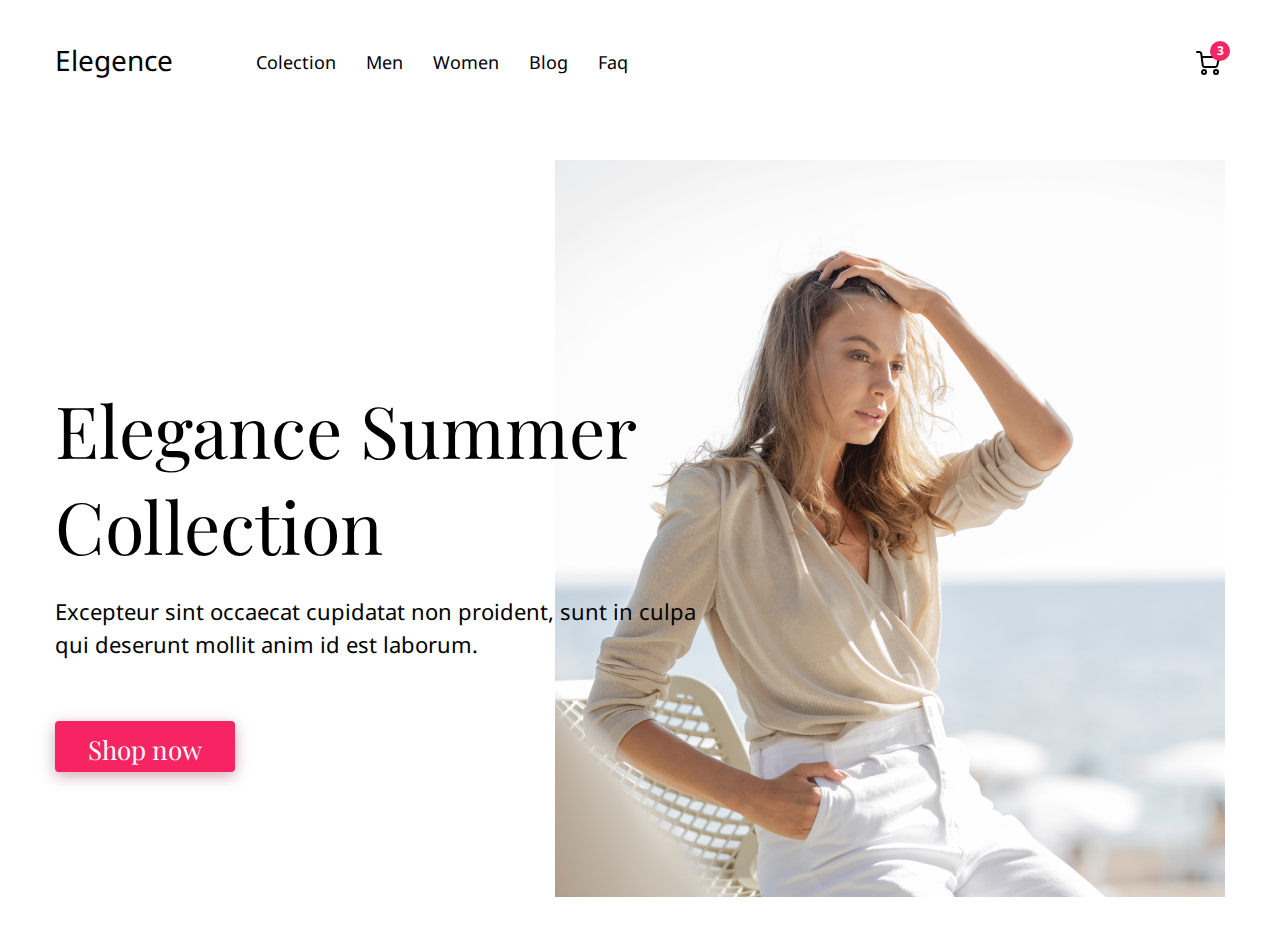
==== index.html @ a17785d1 "first commit" ====
<!DOCTYPE html>
<html lang = "en">
    <head>
        <meta charset="UTF-8">
        <meta name="viewport" content="widht=device-width, initial-scale=1.0">
        <title>Clothes Shop </title>
        <link rel="stylesheet" href="./css/main.css">
        <link rel="preconnect" href="https://fonts.googleapis.com"><link rel="preconnect" href="https://fonts.gstatic.com" crossorigin><link href="https://fonts.googleapis.com/css2?family=Noto+Sans:wght@400;700&family=Playfair+Display&display=swap" rel="stylesheet">
    </head>    
    
    <body>
        <nav class="nav">
            <div class="container">
                <div class="nav__row">
                    <a href="#" class="nav__logo">
                        Elegence
                    </a>
                     
                    <ul class="nav__list">
                        <li class="nav__item">
                            <a href="#" class="nav__link">
                                Colection
                            </a>
                        </li>

                        <li class="nav__item">
                            <a href="#" class="nav__link">
                                Men
                            </a>
                        </li>
                        
                        <li class="nav__item">
                            <a href="#" class="nav__link">
                                Women
                            </a>
                        </li>
                        
                        <li class="nav__item">
                            <a href="#" class="nav__link">
                                Blog
                            </a>
                        </li>
                        
                        <li class="nav__item">
                            <a href="#" class="nav__link">
                                Faq
                            </a>
                        </li>
                    </ul>

                    <div class="nav__cart">
                        <a href="#" class="nav__cart-link">
                            <span class="nav__cart-number">
                                3
                            </span>
                            <img src="./img/icons/shopping-cart.svg" alt="Cart">
                        </a>
                        </div>
                    </div>
            </div>
        </nav>
        
        <header class="header">
            <div class="container">
                <div class="header__row">
                    <div class="header__content">
                        <h1 class="header__title">
                                Elegance Summer Collection
                        </h1>
                        <div class="header__text">
                            <p>
                                Excepteur sint occaecat cupidatat non proident, sunt in culpa qui deserunt mollit anim id est laborum. 
                           </p>
                        </div>
                    
                        <div class="header_btn">
                            <a href="#" class="button">Shop now</a>
                        </div>
                    </div>

                    <div class="header__photo">
                        <img src="./img/header/ImgForH1.jpg" alt="Header photo">
                    </div>
                </div>
            </div>
            
        </header>
    </body>

</html>
---- css/main.css ----
*, *::before, *::after{
    box-sizing: border-box;
}
 /*
font-family: 'Noto Sans', sans-serif;
font-family: 'Playfair Display', serif
*/
body{
    margin: 0;
    font-family: 'Noto Sans', sans-serif;
}
.container {
    width: 1170px;
    margin: 0 auto;
}
/*Nav*/
.nav {
    padding: 40px 0;
}

.nav__row {
    align-items: center;
    display: flex;
    justify-content: flex-start;

}
.nav__logo, a.nav__logo{
    text-decoration: none;
    font-family: 'Noto Sans', sans-serif;
    font-style: normal;
    font-weight: 400;
    font-size: 28px;
    line-height: 38px;
    margin-right: 83px;
    color: #000000;
}
a.nav__logo:hover{
    color: #F72464;
}
.nav__list {
    margin: 0;
    padding: 0;
    list-style-type: none;
    display: flex;
   
    width: 260px;
    height: 40px;
   /* background-color: aquamarine;*/
}
.nav__item {
    margin-right: 30px;
    margin-top: 10px;
    font-size: 18px;
}
.nav__item:last-child{
    margin-right: 0;
}
.nav__link {
    text-decoration: none;
    color: #000000;
}
.nav__link:hover{
    color: #F72464;
}
.nav__cart {
    margin-left: auto;
}
.nav__cart-link{
    position: relative;
    display: inline-block;
    top: 5px;
    padding: 5px;
}
.nav__cart-number{
    position: absolute;
    top: -5px;
    right: -5px;
    width: 20px;
    height: 20px;
    border-radius: 50%;
    color: #fff;
    font-weight: bold;
    font-size: 12px;
    text-align: center;
    line-height: 20px;
    background: #F72464;
}

/*Header*/

.header {
    padding: 40px 0;
}
.header__row {
    position: relative;
    display: flex;
    justify-content: flex-end;
}
.header__content {
    
    position: absolute;
    width: 670px;
    left: 0;
    top: 50%;
    transform: translateY(-50%);
  /*  transform: translateX(53%);*/
    width: 670px;
    height: 300px;
}
.header__title {
    margin: 0;
    font-family: 'Playfair Display', serif;
    font-weight: normal;
    font-size: 72px;
    line-height: 96px;
    margin-bottom: 20px;
}
.header__text {
    margin-bottom: 60px;
    font-size: 22px;
    line-height: 1.5;
}
.header_btn {
}
.button {
    display: inline-block;
    padding: 11px 33px 14px;
    height: 51px;
    background: #F72464;
    box-shadow: 0px 4px 15px rgba(123, 12, 46, 0.35);
    border-radius: 4px;

    font-family: 'Playfair Display', serif; 
    font-style: normal;
    font-weight: normal;
    font-size: 26px;
    display: inline-block;
    text-align: center;
    text-decoration: none;
    color: #FFFFFF;    

    transition: box-shadow 0.2s ease-in, background-color 0.2s ease-in;
}
.button:hover{
    box-shadow: 0px 4px 30px rgba(123, 12, 46, 0.35);
}
.header__photo {
}
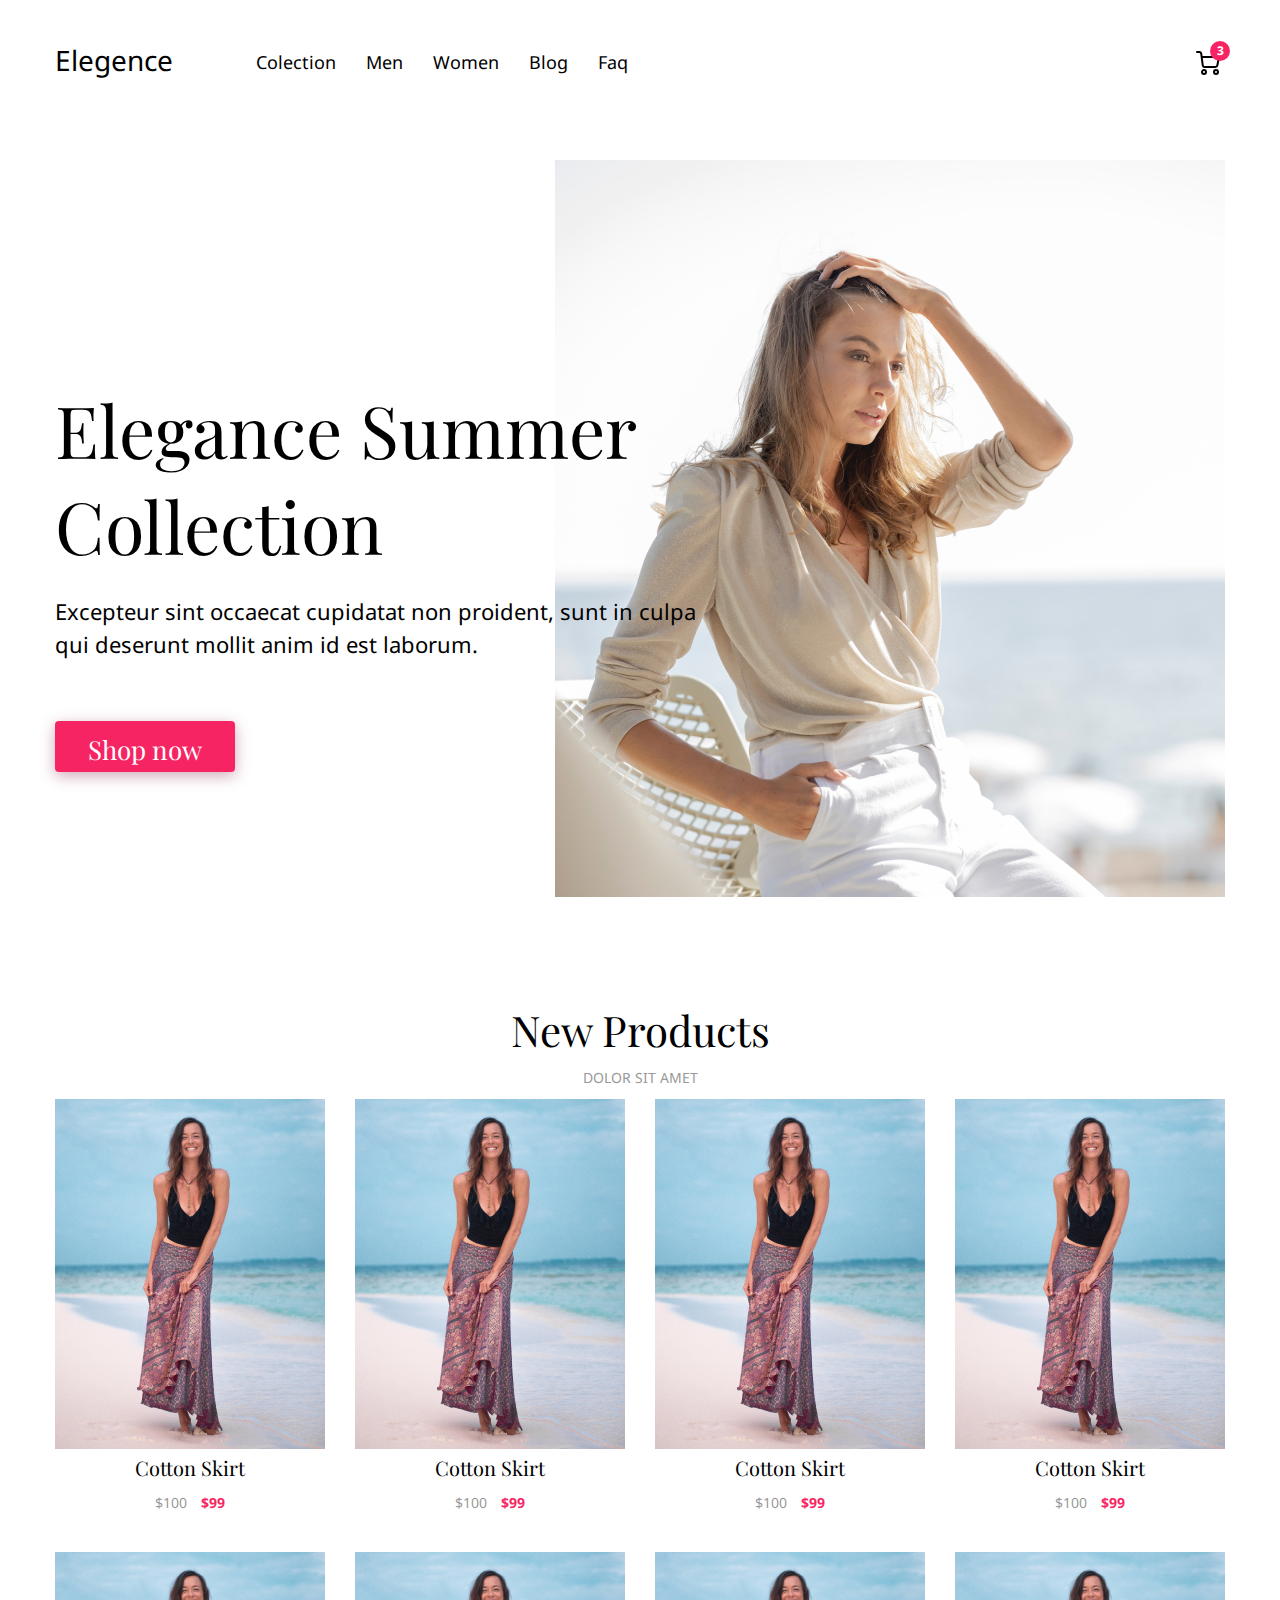
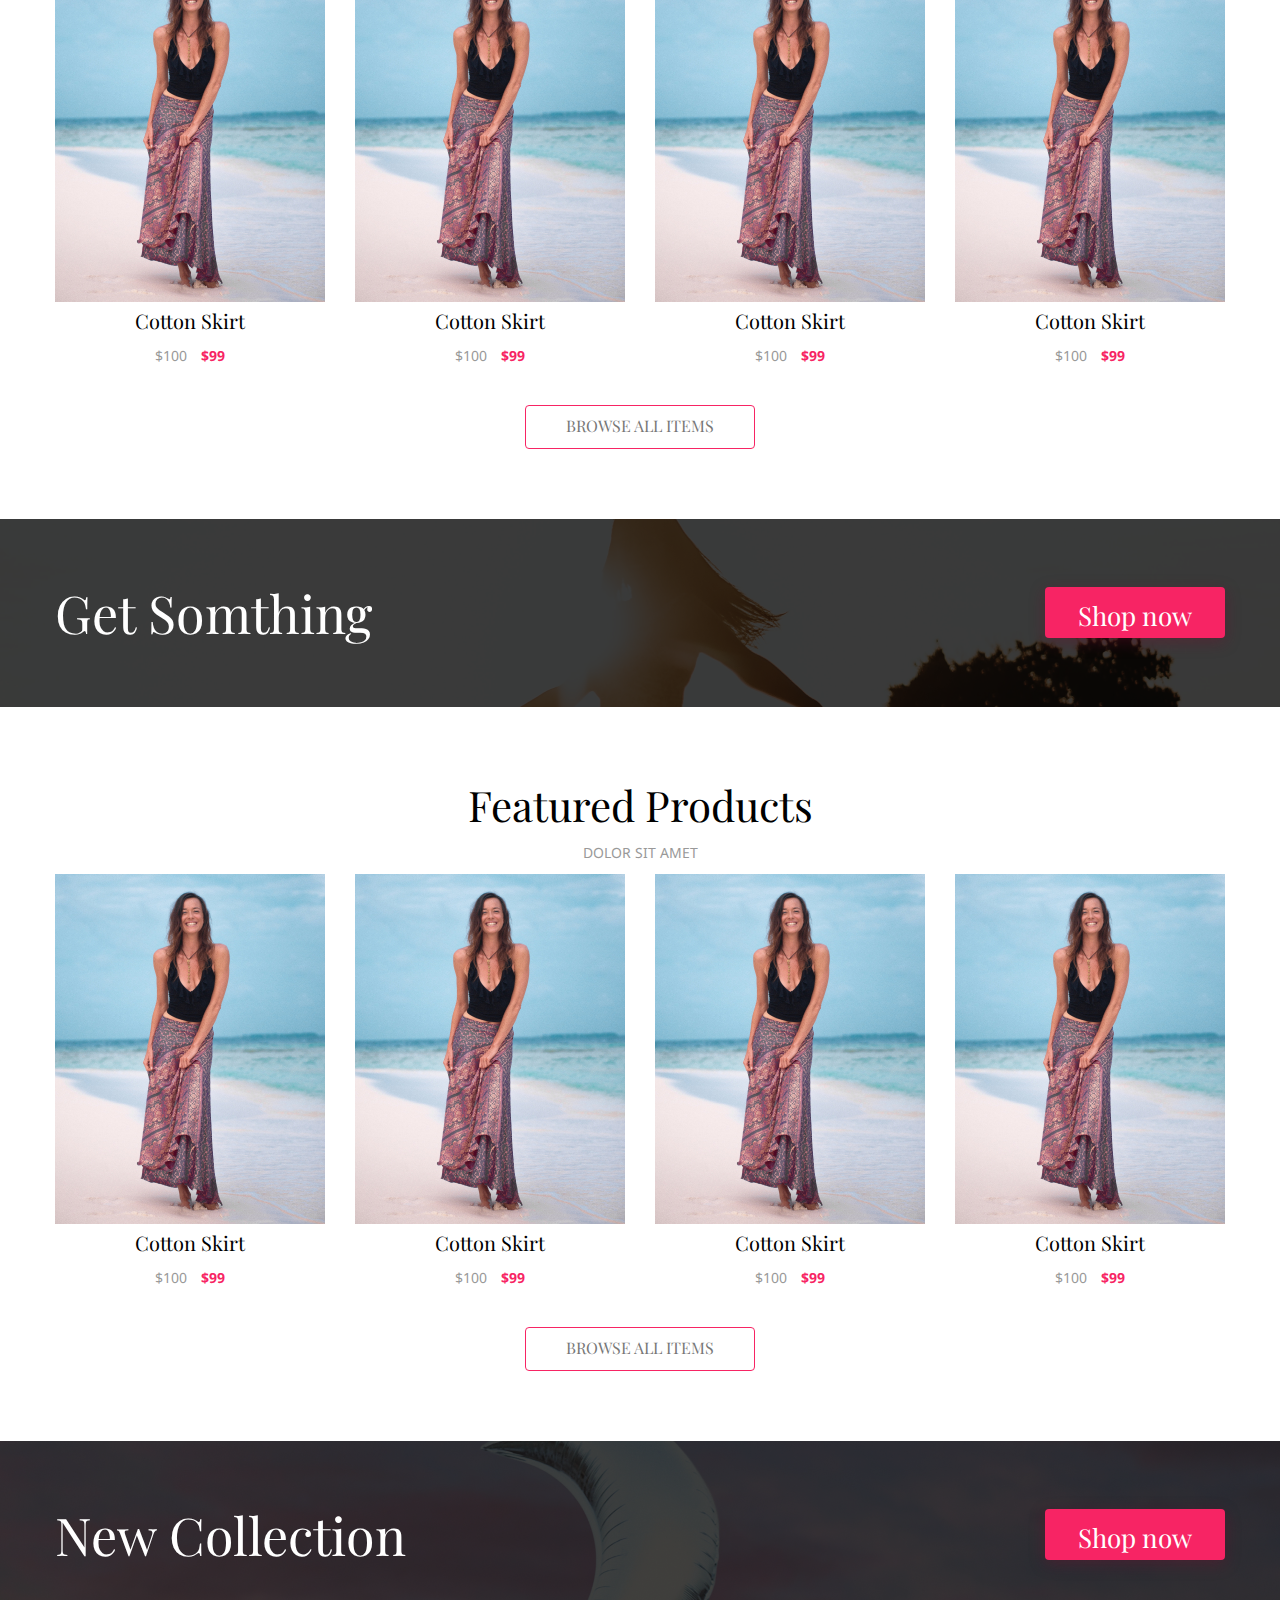
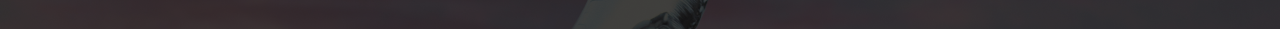
==== commit 3f47aaa5: "Master" ====
--- a/index.html
+++ b/index.html
@@ -4,7 +4,8 @@
         <meta charset="UTF-8">
         <meta name="viewport" content="widht=device-width, initial-scale=1.0">
         <title>Clothes Shop </title>
-        <link rel="stylesheet" href="./css/main.css">
+        <link rel   =   "stylesheet"    href =   "./css/main.css">
+        <link rel   =   "script"    href   =  "./experiment.go">
         <link rel="preconnect" href="https://fonts.googleapis.com"><link rel="preconnect" href="https://fonts.gstatic.com" crossorigin><link href="https://fonts.googleapis.com/css2?family=Noto+Sans:wght@400;700&family=Playfair+Display&display=swap" rel="stylesheet">
     </head>    
     
@@ -85,6 +86,205 @@
             </div>
             
         </header>
+        <main>
+            <section class="section-new">
+                <div class="container">
+                    <div class="section-header">
+                        <h2 class="section-header__title">New Products</h2>
+                        <div class="section-header__desc">
+                            <p>dolor sit amet</p>
+                        </div>
+                    </div>
+                    
+                    <div class="products-wrapper">
+                        <!-- product-->
+                        <a href="#" class="product-link">
+                            <div class="product">
+                                <img src="./img/products/product.jpg" alt="Product photo" class="product__img">
+                                <h4 class="product__title">Cotton Skirt</h4>
+                                <div class="product__price">
+                                    <span class="product__price-old">$100</span>
+                                    <span class="product__price-new">$99</span>
+                                </div>
+                            </div>
+                        </a>
+                        <!-- product-->
+                        <!-- product-->
+                        <a href="#" class="product-link">
+                            <div class="product">
+                                <img src="./img/products/product.jpg" alt="Product photo" class="product__img">
+                                <h4 class="product__title">Cotton Skirt</h4>
+                                <div class="product__price">
+                                    <span class="product__price-old">$100</span>
+                                    <span class="product__price-new">$99</span>
+                                </div>
+                            </div>
+                        </a>
+                        <!-- product-->
+                        <!-- product-->
+                        <a href="#" class="product-link">
+                            <div class="product">
+                                <img src="./img/products/product.jpg" alt="Product photo" class="product__img">
+                                <h4 class="product__title">Cotton Skirt</h4>
+                                <div class="product__price">
+                                    <span class="product__price-old">$100</span>
+                                    <span class="product__price-new">$99</span>
+                                </div>
+                            </div>
+                        </a>
+                        <!-- product-->
+                        <!-- product-->
+                        <a href="#" class="product-link">
+                            <div class="product">
+                                <img src="./img/products/product.jpg" alt="Product photo" class="product__img">
+                                <h4 class="product__title">Cotton Skirt</h4>
+                                <div class="product__price">
+                                    <span class="product__price-old">$100</span>
+                                    <span class="product__price-new">$99</span>
+                                </div>
+                            </div>
+                        </a>
+                        <!-- product-->
+                        <!-- product-->
+                        <a href="#" class="product-link">
+                            <div class="product">
+                                <img src="./img/products/product.jpg" alt="Product photo" class="product__img">
+                                <h4 class="product__title">Cotton Skirt</h4>
+                                <div class="product__price">
+                                    <span class="product__price-old">$100</span>
+                                    <span class="product__price-new">$99</span>
+                                </div>
+                            </div>
+                        </a>
+                        <!-- product-->
+                        <!-- product-->
+                        <a href="#" class="product-link">
+                            <div class="product">
+                                <img src="./img/products/product.jpg" alt="Product photo" class="product__img">
+                                <h4 class="product__title">Cotton Skirt</h4>
+                                <div class="product__price">
+                                    <span class="product__price-old">$100</span>
+                                    <span class="product__price-new">$99</span>
+                                </div>
+                            </div>
+                        </a>
+                        <!-- product-->
+                        <!-- product-->
+                        <a href="#" class="product-link">
+                            <div class="product">
+                                <img src="./img/products/product.jpg" alt="Product photo" class="product__img">
+                                <h4 class="product__title">Cotton Skirt</h4>
+                                <div class="product__price">
+                                    <span class="product__price-old">$100</span>
+                                    <span class="product__price-new">$99</span>
+                                </div>
+                            </div>
+                        </a>
+                        <!-- product-->
+                        <!-- product-->
+                        <a href="#" class="product-link">
+                            <div class="product">
+                                <img src="./img/products/product.jpg" alt="Product photo" class="product__img">
+                                <h4 class="product__title">Cotton Skirt</h4>
+                                <div class="product__price">
+                                    <span class="product__price-old">$100</span>
+                                    <span class="product__price-new">$99</span>
+                                </div>
+                            </div>
+                        </a>
+                        <!-- product-->
+                    </div>
+                    <div class="section-button-wrapper">
+                        <a href = "#" class="button-outline">Browse all items</a>
+                    </div>
+                </div>
+            </section>
+            
+            <section class="info-section">
+                <div class="container">
+                    <div class="info-section__row">
+                        <h2 class="info-section__title">Get Somthing</h2>
+                        <div class="header_btn">
+                            <a href="#" class="button">Shop now</a>
+                        </div>
+                  </div>
+                </div>
+            </section>
+            <section class="section-featured">
+                <div class="container">
+                    <div class="section-header">
+                        <h2 class="section-header__title"> Featured Products</h2>
+                        <div class="section-header__desc">
+                            <p>dolor sit amet</p>
+                        </div>
+                    </div>
+                    
+                    <div class="products-wrapper">
+                        <!-- product-->
+                        <a href="#" class="product-link">
+                            <div class="product">
+                                <img src="./img/products/product.jpg" alt="Product photo" class="product__img">
+                                <h4 class="product__title">Cotton Skirt</h4>
+                                <div class="product__price">
+                                    <span class="product__price-old">$100</span>
+                                    <span class="product__price-new">$99</span>
+                                </div>
+                            </div>
+                        </a>
+                        <!-- product-->
+                        <!-- product-->
+                        <a href="#" class="product-link">
+                            <div class="product">
+                                <img src="./img/products/product.jpg" alt="Product photo" class="product__img">
+                                <h4 class="product__title">Cotton Skirt</h4>
+                                <div class="product__price">
+                                    <span class="product__price-old">$100</span>
+                                    <span class="product__price-new">$99</span>
+                                </div>
+                            </div>
+                        </a>
+                        <!-- product-->
+                        <!-- product-->
+                        <a href="#" class="product-link">
+                            <div class="product">
+                                <img src="./img/products/product.jpg" alt="Product photo" class="product__img">
+                                <h4 class="product__title">Cotton Skirt</h4>
+                                <div class="product__price">
+                                    <span class="product__price-old">$100</span>
+                                    <span class="product__price-new">$99</span>
+                                </div>
+                            </div>
+                        </a>
+                        <!-- product-->
+                        <!-- product-->
+                        <a href="#" class="product-link">
+                            <div class="product">
+                                <img src="./img/products/product.jpg" alt="Product photo" class="product__img">
+                                <h4 class="product__title">Cotton Skirt</h4>
+                                <div class="product__price">
+                                    <span class="product__price-old">$100</span>
+                                    <span class="product__price-new">$99</span>
+                                </div>
+                            </div>
+                        </a>
+                        <!-- product-->
+                    </div>
+                    <div class="section-button-wrapper">
+                        <a href = "#" class="button-outline">Browse all items</a>
+                    </div>
+                </div>
+            </section>
+            <section class="info-section-2">
+                <div class="container">
+                    <div class="info-section__row">
+                        <h2 class="info-section__title">New Collection</h2>
+                        <div class="header_btn">
+                            <a href="#" class="button">Shop now</a>
+                        </div>
+                  </div>
+                </div>
+            </section>
+        </main>
     </body>
 
 </html>
--- a/css/main.css
+++ b/css/main.css
@@ -1,148 +1,7 @@
-*, *::before, *::after{
-    box-sizing: border-box;
-}
- /*
-font-family: 'Noto Sans', sans-serif;
-font-family: 'Playfair Display', serif
-*/
-body{
-    margin: 0;
-    font-family: 'Noto Sans', sans-serif;
-}
-.container {
-    width: 1170px;
-    margin: 0 auto;
-}
-/*Nav*/
-.nav {
-    padding: 40px 0;
-}
-
-.nav__row {
-    align-items: center;
-    display: flex;
-    justify-content: flex-start;
-
-}
-.nav__logo, a.nav__logo{
-    text-decoration: none;
-    font-family: 'Noto Sans', sans-serif;
-    font-style: normal;
-    font-weight: 400;
-    font-size: 28px;
-    line-height: 38px;
-    margin-right: 83px;
-    color: #000000;
-}
-a.nav__logo:hover{
-    color: #F72464;
-}
-.nav__list {
-    margin: 0;
-    padding: 0;
-    list-style-type: none;
-    display: flex;
-   
-    width: 260px;
-    height: 40px;
-   /* background-color: aquamarine;*/
-}
-.nav__item {
-    margin-right: 30px;
-    margin-top: 10px;
-    font-size: 18px;
-}
-.nav__item:last-child{
-    margin-right: 0;
-}
-.nav__link {
-    text-decoration: none;
-    color: #000000;
-}
-.nav__link:hover{
-    color: #F72464;
-}
-.nav__cart {
-    margin-left: auto;
-}
-.nav__cart-link{
-    position: relative;
-    display: inline-block;
-    top: 5px;
-    padding: 5px;
-}
-.nav__cart-number{
-    position: absolute;
-    top: -5px;
-    right: -5px;
-    width: 20px;
-    height: 20px;
-    border-radius: 50%;
-    color: #fff;
-    font-weight: bold;
-    font-size: 12px;
-    text-align: center;
-    line-height: 20px;
-    background: #F72464;
-}
-
-/*Header*/
-
-.header {
-    padding: 40px 0;
-}
-.header__row {
-    position: relative;
-    display: flex;
-    justify-content: flex-end;
-}
-.header__content {
-    
-    position: absolute;
-    width: 670px;
-    left: 0;
-    top: 50%;
-    transform: translateY(-50%);
-  /*  transform: translateX(53%);*/
-    width: 670px;
-    height: 300px;
-}
-.header__title {
-    margin: 0;
-    font-family: 'Playfair Display', serif;
-    font-weight: normal;
-    font-size: 72px;
-    line-height: 96px;
-    margin-bottom: 20px;
-}
-.header__text {
-    margin-bottom: 60px;
-    font-size: 22px;
-    line-height: 1.5;
-}
-.header_btn {
-}
-.button {
-    display: inline-block;
-    padding: 11px 33px 14px;
-    height: 51px;
-    background: #F72464;
-    box-shadow: 0px 4px 15px rgba(123, 12, 46, 0.35);
-    border-radius: 4px;
-
-    font-family: 'Playfair Display', serif; 
-    font-style: normal;
-    font-weight: normal;
-    font-size: 26px;
-    display: inline-block;
-    text-align: center;
-    text-decoration: none;
-    color: #FFFFFF;    
-
-    transition: box-shadow 0.2s ease-in, background-color 0.2s ease-in;
-}
-.button:hover{
-    box-shadow: 0px 4px 30px rgba(123, 12, 46, 0.35);
-}
-.header__photo {
-}+@import "./blocks/base.css";
+@import "./blocks/nav.css";
+@import "./blocks/header.css";
+@import "./blocks/buttons.css";
+@import "./blocks/sections.css";
+@import "./blocks/products.css";
+@import "./blocks/info-section.css";